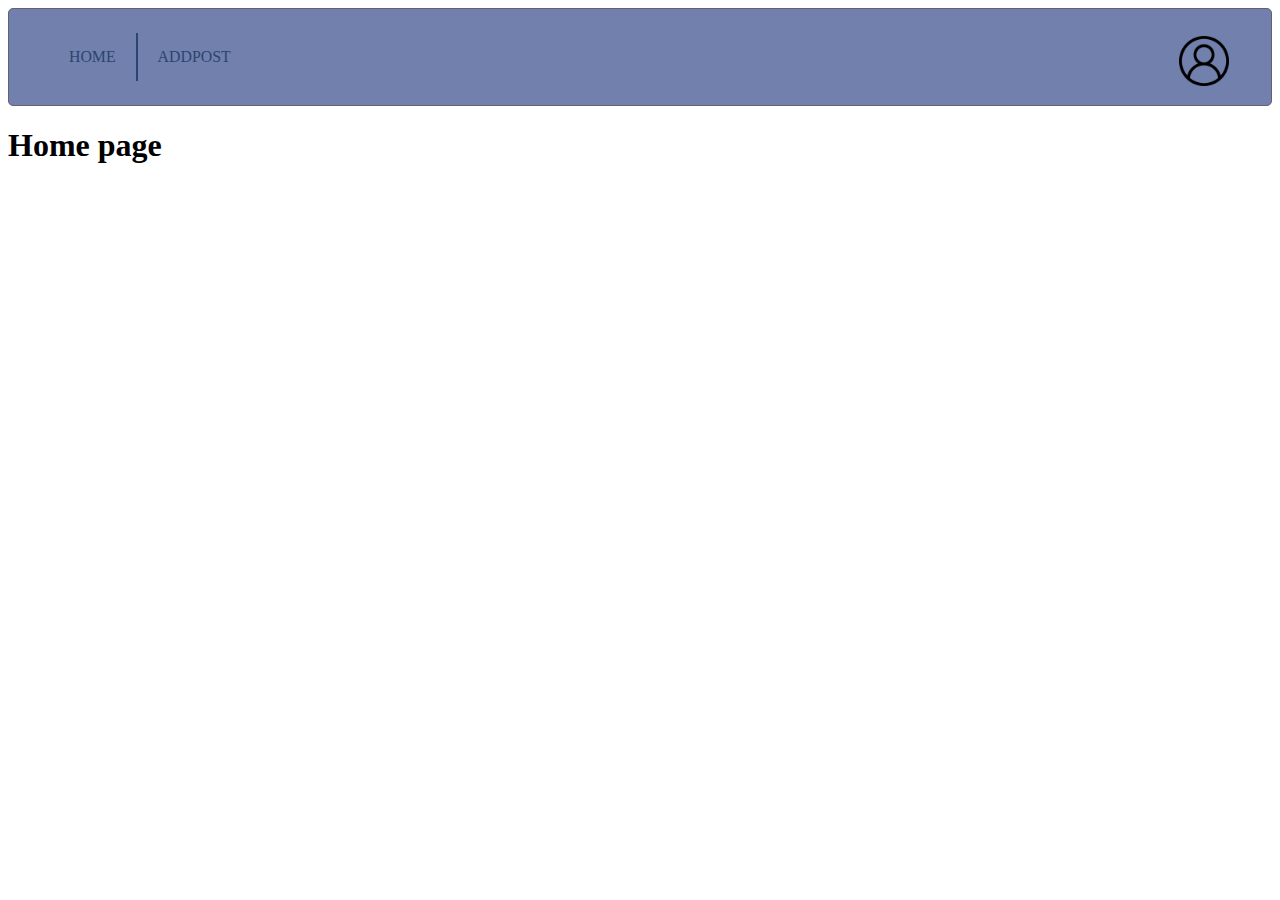
==== index.html @ 119b90fd "add post page" ====
<!DOCTYPE html>
<html lang="en">
  <head>
    <meta charset="UTF-8">
    <meta name="viewport" content="width=device-width, initial-scale=1.0">
    <link rel="stylesheet" href="style.css">
    <title>Add posts</title>
  </head>
  <body>
    <header class="header">
        <ul class="nav">
            <li><a href="#">Home</a></li>
            <li><a href="#">AddPost</a></li>
        </ul>

        <a class="logo" href="#"><img src="res/images/profile_icon.png" width="50" height="50" alt="profile_icon"></a>
    </header>

    <h1>Home page</h1>
  </body>
---- style.css ----
.header {
    display: flex;
    padding-top: .5em;
    padding-bottom: .5em;
    border: 1px solid #646174;
    background-color: #7180AC;
    border-radius: 5px;
}

.nav li {
    display: inline;
    float: left;
    padding: 0 10px;
    border-right: 2px #2B4570 solid;
}

.nav a {
    text-transform: uppercase;
    display: block;
    color: #2B4570;
    font-size: .99em;
    align-items: center;
    text-decoration: none;
    padding: 15px 10px;

}

.nav a:hover {
    background-color: #2B4570;
    color: #e1dbdc;
}

.nav li:last-child {
    border-right: none;
}

.logo {
    position: absolute;
    right: 4%;
    top: 4%;
}

.footer {
    display: inline;
    position: fixed;
    bottom: 1%;
    background-color: rgb(161, 159, 159);
    ;
    border: 1px solid #646174;
    border-radius: 5px;
    width: 98.9%;
}

.footer h1 {
    text-align: center;
}

@media (min-width: 800px) {

    .header,
    .nav {
        display: flex;
    }

    .header {
        flex-direction: column;
    }
}

@media (min-width: 1000px) {
    .header {
        flex-direction: row;
        justify-content: space-between;
    }
}


/*Add post css*/
section form {
    margin: 3% 30%;
    padding: 10px 15px;
    background-color: #eadedc;
    text-align: center;
    border-radius: 10px;
    border: 2px solid #e7c1b3;
    border-radius: 4px;
}

.newPostForm {
    padding: 50px 55px;
}

form>table {
    margin: auto;
    border-spacing: 2px 10px;
    text-align: left;
}

td {
    display: inline-block;
    word-break: break-all;
}


textarea {
    width: 100%;
    height: 60px;
    padding: 12px 10px;
    box-sizing: border-box;
    border: 2px solid #e7c1b3;
    border-radius: 4px;
    background-color: #f1efee;
    resize: none;
}

section button {
    background-color: #E49273;
    margin: 30px;
    border: none;
    padding: 10px 52px;
    text-align: center;
    display: inline-block;
    border-radius: 5px;
    border: 2px solid #df8666;
    color: #dd4c17;
}


section button:hover {
    box-shadow: 0 10px 16px 0 rgba(0, 0, 0, 0.20), 0 17px 50px 0 rgba(0, 0, 0, 0.19);
    color: #e1dbdc;
}


@media (max-width: 800px) {
    section form {
        margin: auto;
    }
}

@media (max-width: 400px){
    textarea {
        width:50%;
    }
    section button {
        padding: 5px 15px;
    }
}
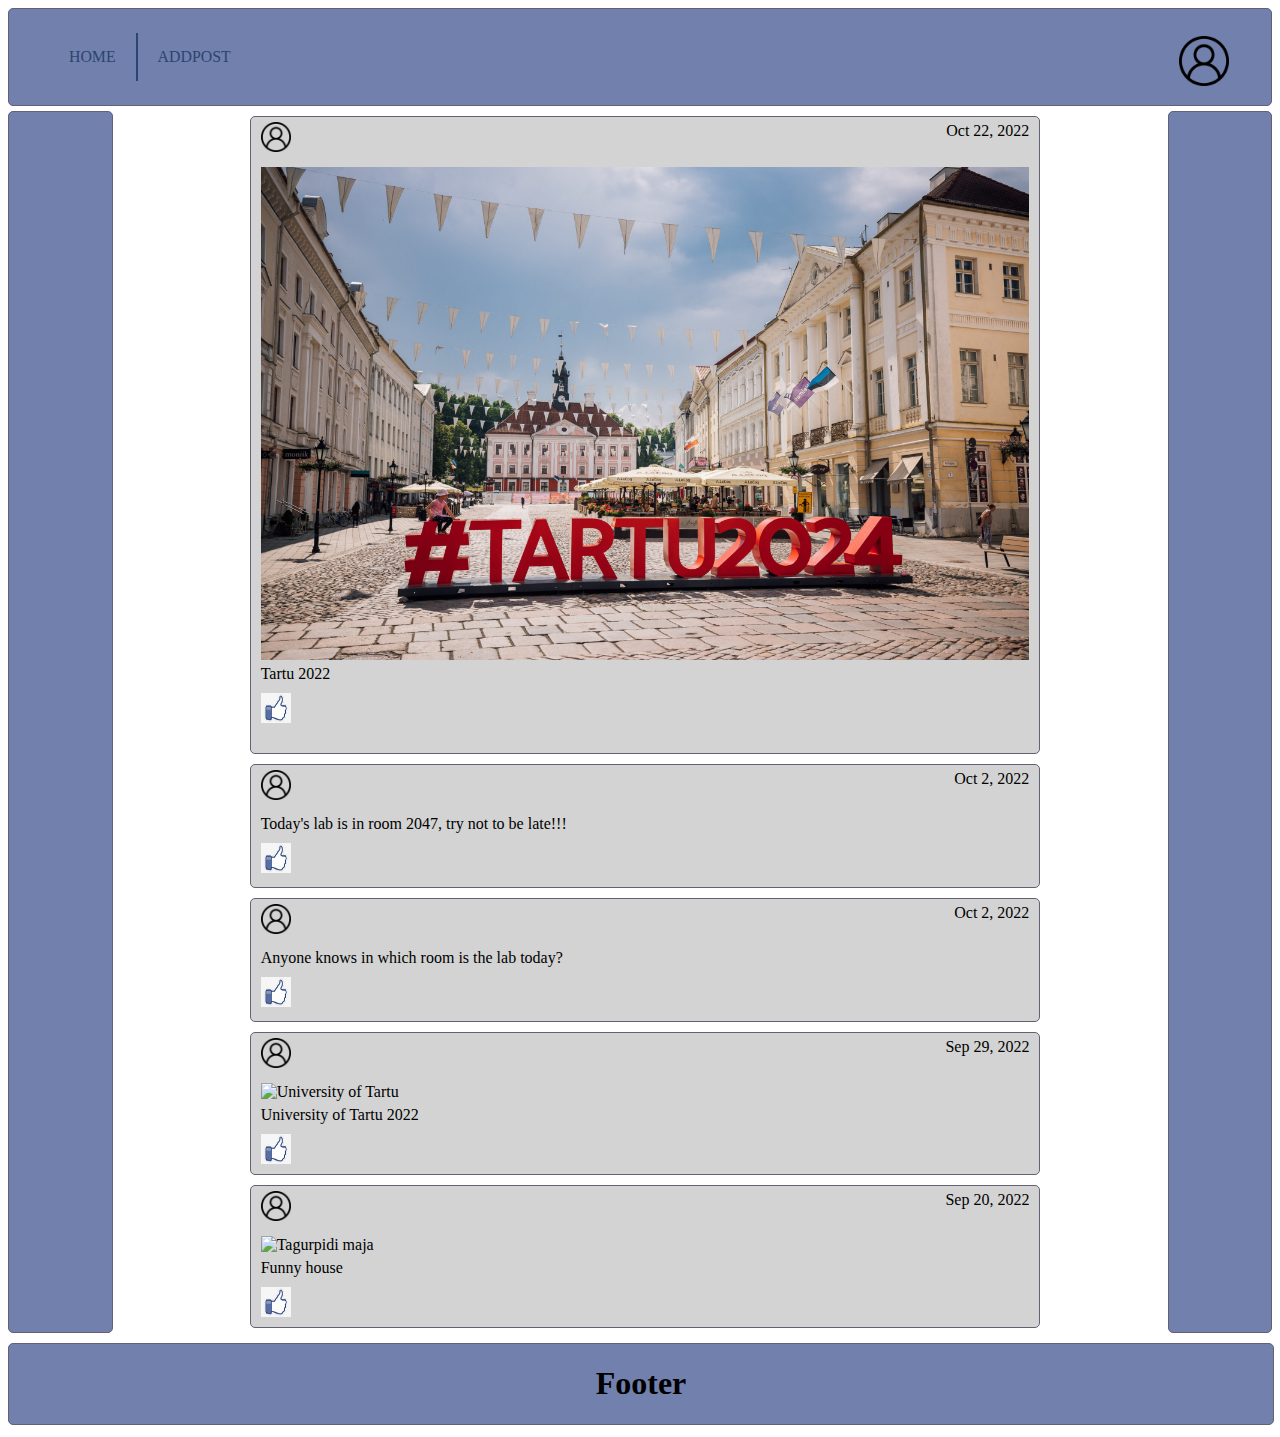
==== commit 76019c67: "Update index.html" ====
--- a/index.html
+++ b/index.html
@@ -4,17 +4,66 @@
     <meta charset="UTF-8">
     <meta name="viewport" content="width=device-width, initial-scale=1.0">
     <link rel="stylesheet" href="style.css">
-    <title>Add posts</title>
+    <title>Index</title>
   </head>
   <body>
-    <header class="header">
+    <div class="header">
         <ul class="nav">
             <li><a href="#">Home</a></li>
             <li><a href="#">AddPost</a></li>
         </ul>
-
         <a class="logo" href="#"><img src="res/images/profile_icon.png" width="50" height="50" alt="profile_icon"></a>
-    </header>
-
-    <h1>Home page</h1>
+    </div>
+    <div class="content">
+        <div class="left-box"></div>
+        <div class="middle-box">
+            <div class="image-box">
+                <div class="date">Oct 22, 2022</div>
+                <img class="image-top-left" src="res/images/profile_icon.png" alt="Profiil">
+                <img class="centered-image" src="res/images/tartu2024.jpg" alt="Tartu 2024">
+                <div class="comment-box-image">
+                    Tartu 2022
+                </div>
+                <img class="image-bottom-left" src="res/images/like.jpg" alt="Like">
+            </div>
+            <div class="text-box">
+                <img class="image-top-left" src="res/images/profile_icon.png" alt="Profiil">
+                <div class="date">Oct 2, 2022</div>
+                <div class="comment-box-text">
+                    Today's lab is in room 2047, try not to be late!!!
+                </div>
+                <img class="image-bottom-left" src="res/images/like.jpg" alt="Like">
+            </div>
+            <div class="text-box">
+                <img class="image-top-left" src="res/images/profile_icon.png" alt="Profiil">
+                <div class="date">Oct 2, 2022</div>
+                <div class="comment-box-text">
+                    Anyone knows in which room is the lab today?
+                </div>
+                <img class="image-bottom-left" src="res/images/like.jpg" alt="Like">
+            </div>
+            <div class="image-box">
+                <img class="image-top-left" src="res/images/profile_icon.png" alt="Profiil">
+                <div class="date">Sep 29, 2022</div>
+                <img class="centered-image" src="res/images/University of Tartu.jpg" alt="University of Tartu">
+                <div class="comment-box-image">
+                    University of Tartu 2022
+                </div>
+                <img class="image-bottom-left" src="res/images/like.jpg" alt="Like">
+            </div>
+            <div class="image-box">
+                <img class="image-top-left" src="res/images/profile_icon.png" alt="Profiil">
+                <div class="date">Sep 20, 2022</div>
+                <img class="centered-image" src="res/images/tagurpidi_maja.jfif" alt="Tagurpidi maja">
+                <div class="comment-box-image">
+                    Funny house
+                </div>
+                <img class="image-bottom-left" src="res/images/like.jpg" alt="Like">
+            </div>
+        </div>
+        <div class="right-box"></div>
+    </div>
+    <div class="footer">
+        <h1>Footer</h1>
+    </div>
   </body>
--- a/style.css
+++ b/style.css
@@ -40,15 +40,114 @@
     top: 4%;
 }
 
+.content{
+    display: flex;
+    justify-content: space-between;
+    margin-top: 5px;
+}
+
+.left-box {
+    background-color: #7180AC;
+    border: 1px solid #646174;
+    border-radius: 5px;
+    width: 10%;
+    min-height: 100%;
+    margin-bottom: 5px;
+    margin-right: 10px;
+}
+
+.right-box {
+    background-color: #7180AC;
+    border: 1px solid #646174;
+    border-radius: 5px;
+    width: 10%;
+    min-height: 100%;
+    margin-bottom: 5px;
+    margin-left: 10px; 
+}
+
+.middle-box{
+    display: flex;
+    width: 100%;
+    min-height: 100%;
+    margin-bottom: 5px;
+    margin-left: 10px; 
+    flex-direction: column;
+    align-items: center;
+}
+
+.image-box{
+    background-color: lightgray;
+    border: 1px solid #646174;
+    border-radius: 5px;
+    width: 75%; 
+    margin: 5px;
+    padding: 10px;
+    border-radius: 5px;
+    position: relative;
+    display: flex;
+    flex-direction: column;
+}
+
+.comment-box-image{
+    text-align: left;
+    margin-top: 5px;
+}
+
+.comment-box-text{
+    margin-top: 40px;
+    text-align: left;
+}
+
+.centered-image{
+    padding-top: 40px;
+    width: 100%;
+    max-height: 80%;
+    object-fit: cover;
+}
+
+.image-top-left{
+    position: absolute;
+    height: 30px;
+    width: 30px;
+    top:0;
+    left:0;
+    padding: 5px 10px;
+}
+
+.image-bottom-left{
+    padding-top: 10px;
+    height: 30px;
+    width: 30px;
+}
+
+.date{
+    position: absolute;
+    top: 0;
+    right: 0;
+    padding: 5px 10px;
+}
+
+.text-box{
+    background-color: lightgray;
+    border: 1px solid #646174;
+    border-radius: 5px;
+    width: 75%;
+    margin: 5px;
+    padding: 10px;
+    border: 1px solid #646174;
+    margin: 5px;
+    border-radius: 5px;
+    position:relative;
+}
+
 .footer {
-    display: inline;
-    position: fixed;
-    bottom: 1%;
-    background-color: rgb(161, 159, 159);
-    ;
-    border: 1px solid #646174;
-    border-radius: 5px;
-    width: 98.9%;
+    background-color: #7180AC;
+    border: 1px solid #646174;
+    border-radius: 5px;
+    margin-bottom: 1%;
+    width: 100%;
+    margin-top: 5px;
 }
 
 .footer h1 {
@@ -145,4 +244,4 @@
     section button {
         padding: 5px 15px;
     }
-}+}
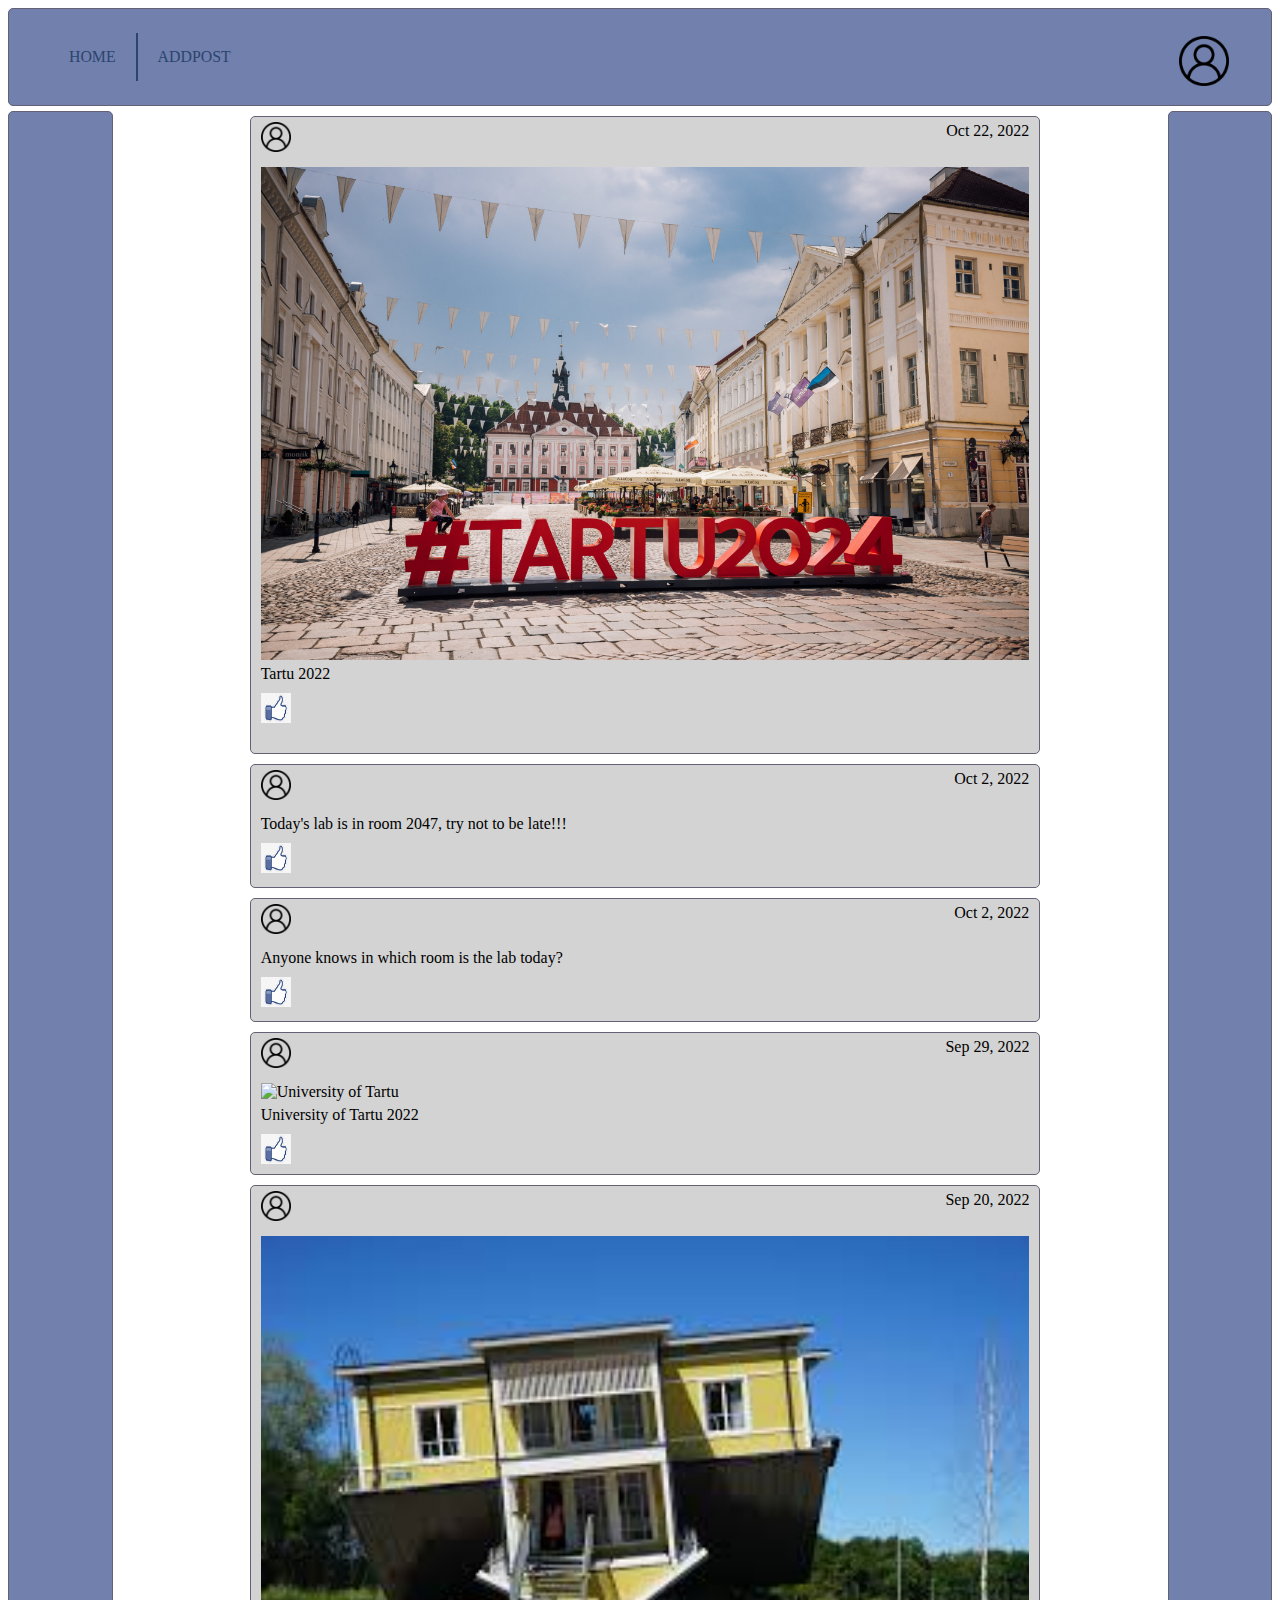
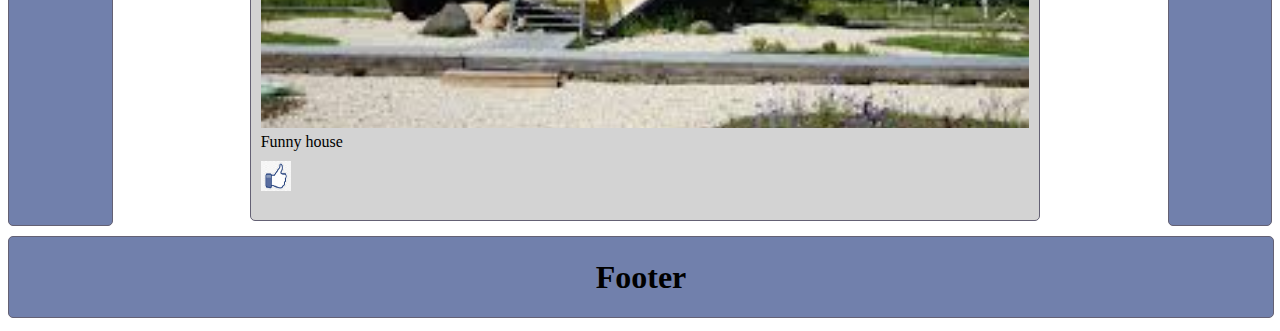
==== commit dc45d972: "update: add page" ====
--- a/index.html
+++ b/index.html
@@ -9,8 +9,8 @@
   <body>
     <div class="header">
         <ul class="nav">
-            <li><a href="#">Home</a></li>
-            <li><a href="#">AddPost</a></li>
+            <li><a href="index.html">Home</a></li>
+            <li><a href="addPost.html">AddPost</a></li>
         </ul>
         <a class="logo" href="#"><img src="res/images/profile_icon.png" width="50" height="50" alt="profile_icon"></a>
     </div>
--- a/style.css
+++ b/style.css
@@ -180,7 +180,6 @@
     padding: 10px 15px;
     background-color: #eadedc;
     text-align: center;
-    border-radius: 10px;
     border: 2px solid #e7c1b3;
     border-radius: 4px;
 }
@@ -193,6 +192,7 @@
     margin: auto;
     border-spacing: 2px 10px;
     text-align: left;
+    display: flex;
 }
 
 td {
@@ -230,18 +230,33 @@
     color: #e1dbdc;
 }
 
+@media (min-width: 1000px) {
+    section form{
+        flex-direction: row;
+        justify-content: space-between;
+    }
+}
+
 
 @media (max-width: 800px) {
     section form {
         margin: auto;
+        flex-direction: column;
+        display: flex;
     }
 }
 
 @media (max-width: 400px){
     textarea {
-        width:50%;
+        width: 60%;
     }
     section button {
         padding: 5px 15px;
-    }
-}
+        min-width: 80px;
+    }
+}
+
+/**
+ Use an Adjacent Sibling Selector (e.g., div + p)
+ Use a General Sibling Selector (e.g., div ~ p)
+ Use an ID selector*/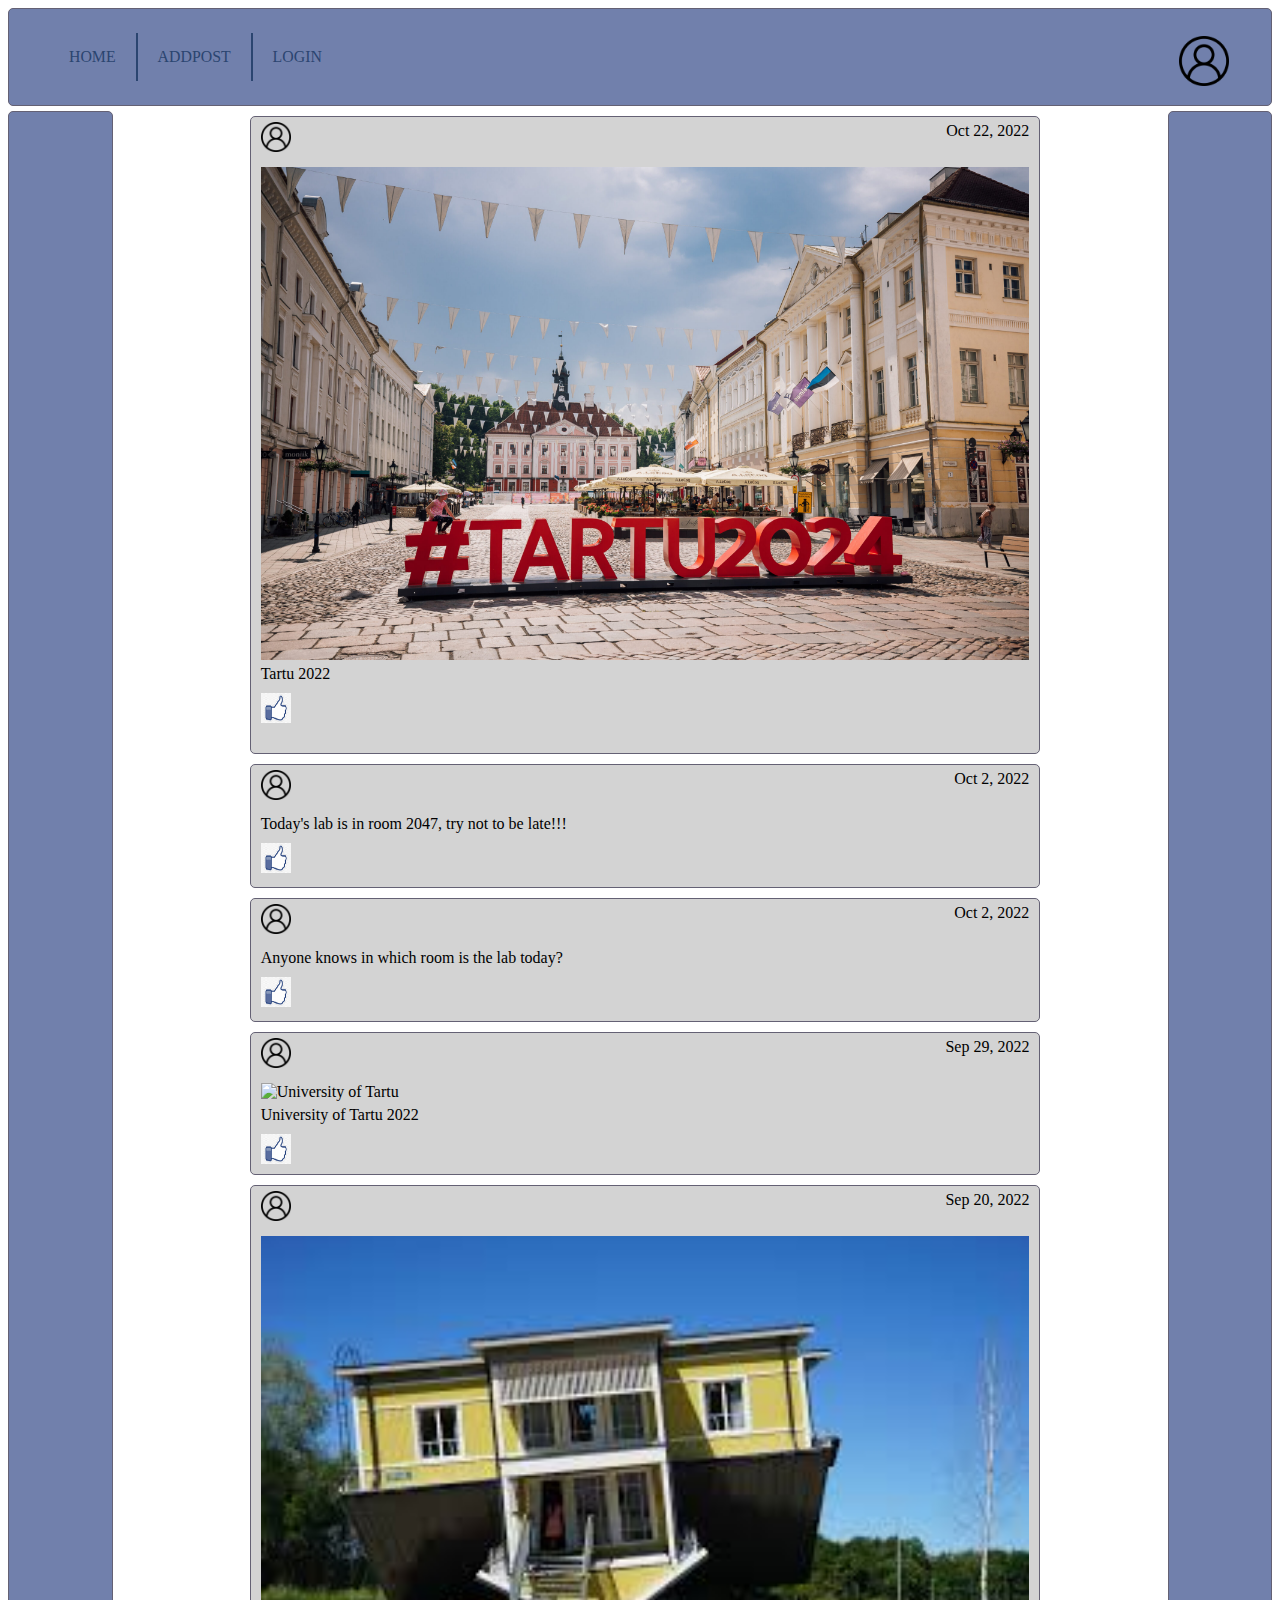
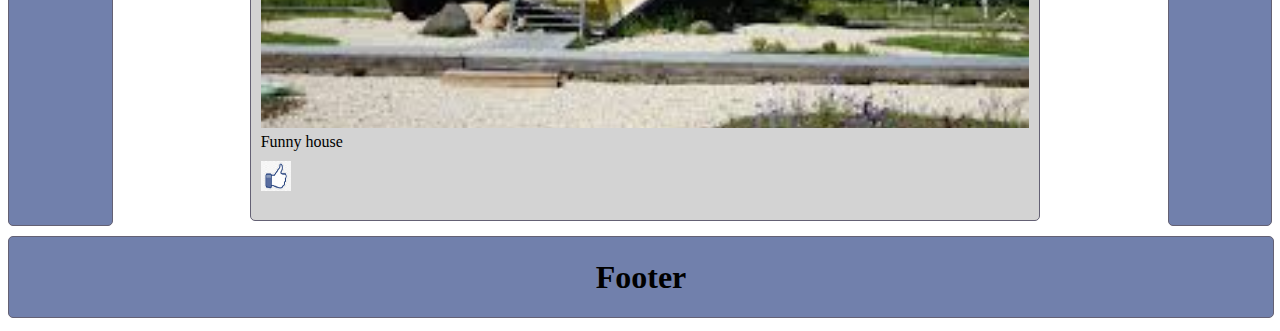
==== commit 459c8443: "Dropdown menu for everything with functionality" ====
--- a/index.html
+++ b/index.html
@@ -11,9 +11,17 @@
         <ul class="nav">
             <li><a href="index.html">Home</a></li>
             <li><a href="addPost.html">AddPost</a></li>
+            <li><a href="login.html">Login</a></li>
         </ul>
-        <a class="logo" href="#"><img src="res/images/profile_icon.png" width="50" height="50" alt="profile_icon"></a>
+        <a id="logo" onclick="showDropdown()"><img src="res/images/profile_icon.png" width="50" height="50" alt="profile_icon"></a>
     </div>
+    <aside class="dropdown">
+        <div id="showDrop">
+            <p>John Doe</p>
+            <p>john.doe@ut.ee</p>
+            <p>logout</p>
+        </div>
+    </aside>
     <div class="content">
         <div class="left-box"></div>
         <div class="middle-box">
@@ -63,7 +71,8 @@
         </div>
         <div class="right-box"></div>
     </div>
-    <div class="footer">
+    <footer>
         <h1>Footer</h1>
-    </div>
+    </footer>
+    <script src="addPost.js"></script>
   </body>
--- a/style.css
+++ b/style.css
@@ -34,7 +34,21 @@
     border-right: none;
 }
 
-.logo {
+.dropdown{
+    display: inline;
+    position: absolute;
+    right: 130px;
+    top: 85px;
+}
+.dropdown div{
+    padding: 5px 5px;
+    position: absolute;
+    background-color: #c5cdea;
+    border-radius: 5px;
+    display: none;
+}
+
+#logo {
     position: absolute;
     right: 4%;
     top: 4%;
@@ -141,7 +155,7 @@
     position:relative;
 }
 
-.footer {
+div + footer {
     background-color: #7180AC;
     border: 1px solid #646174;
     border-radius: 5px;
@@ -150,7 +164,7 @@
     margin-top: 5px;
 }
 
-.footer h1 {
+footer h1 {
     text-align: center;
 }
 
@@ -212,7 +226,7 @@
     resize: none;
 }
 
-section button {
+table ~ button {
     background-color: #E49273;
     margin: 30px;
     border: none;
@@ -225,7 +239,7 @@
 }
 
 
-section button:hover {
+table ~ button:hover {
     box-shadow: 0 10px 16px 0 rgba(0, 0, 0, 0.20), 0 17px 50px 0 rgba(0, 0, 0, 0.19);
     color: #e1dbdc;
 }
@@ -250,13 +264,8 @@
     textarea {
         width: 60%;
     }
-    section button {
+    table ~ button {
         padding: 5px 15px;
         min-width: 80px;
     }
-}
-
-/**
- Use an Adjacent Sibling Selector (e.g., div + p)
- Use a General Sibling Selector (e.g., div ~ p)
- Use an ID selector*/+}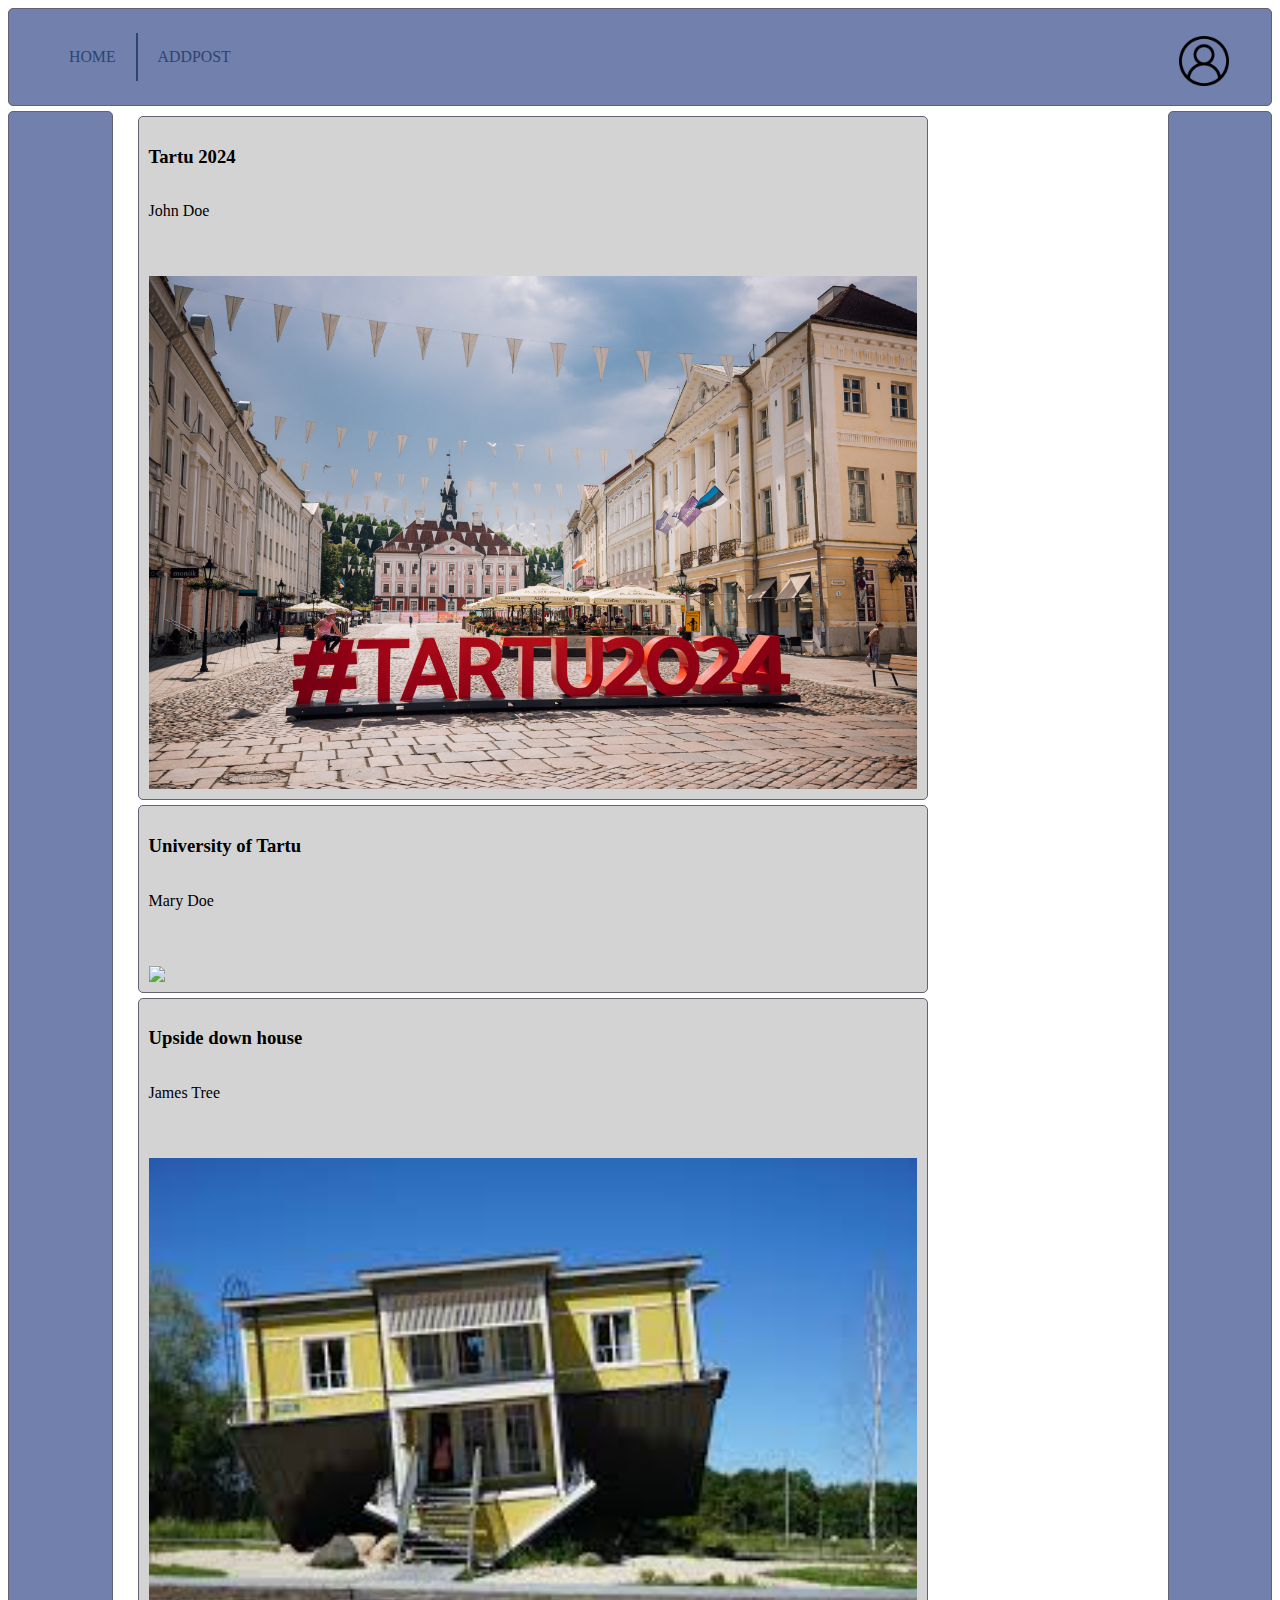
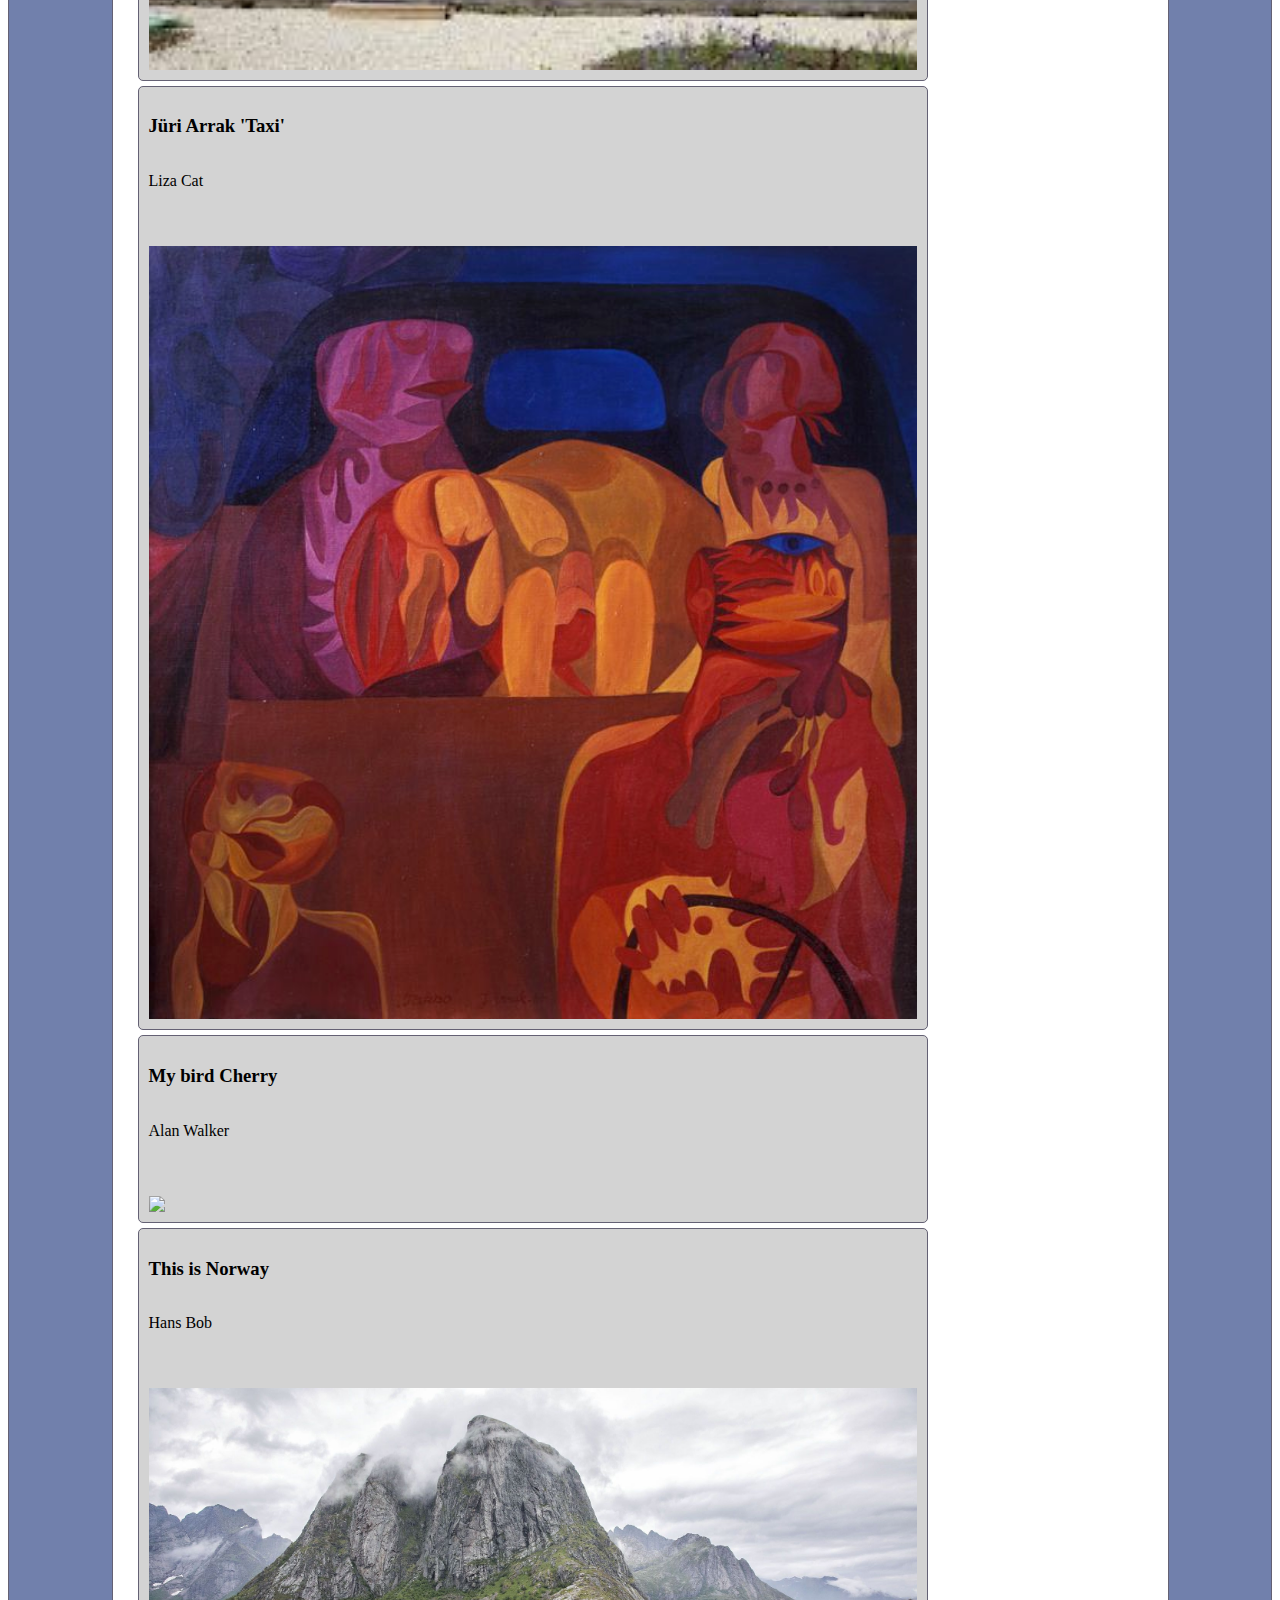
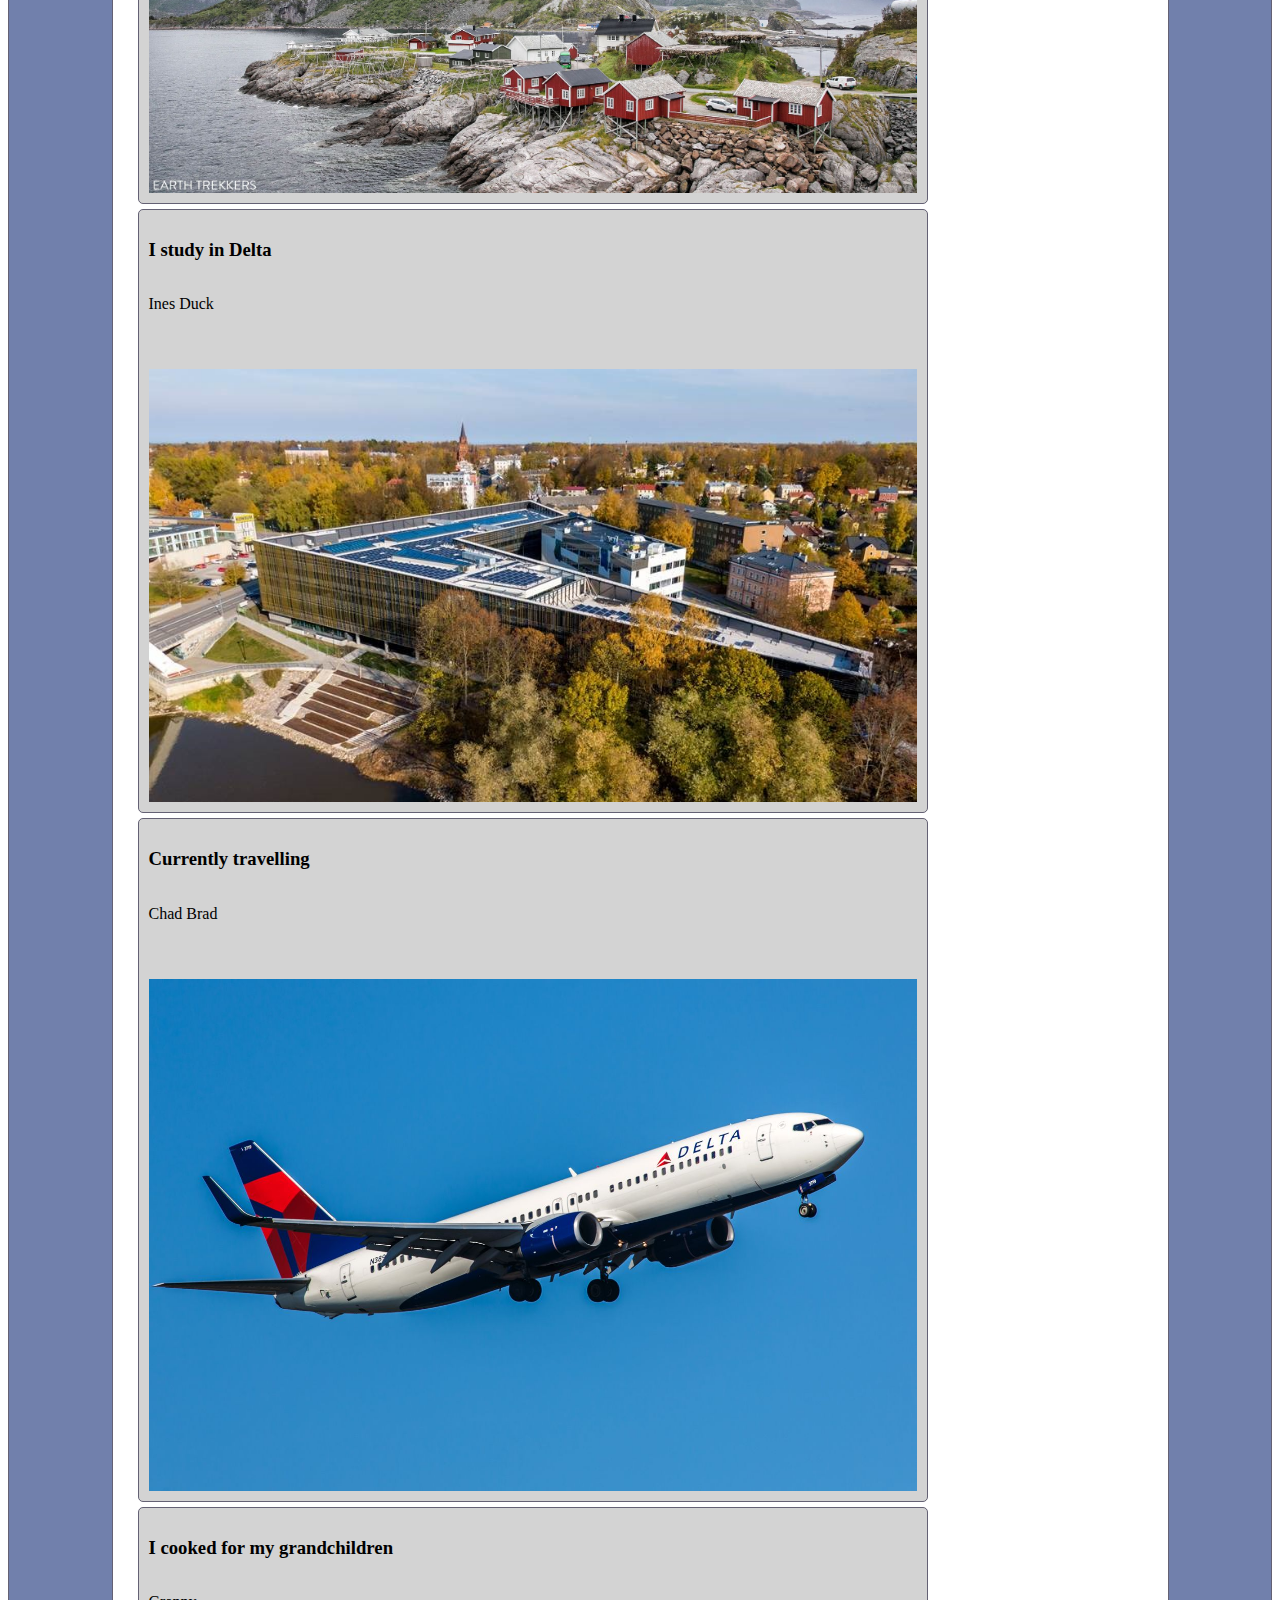
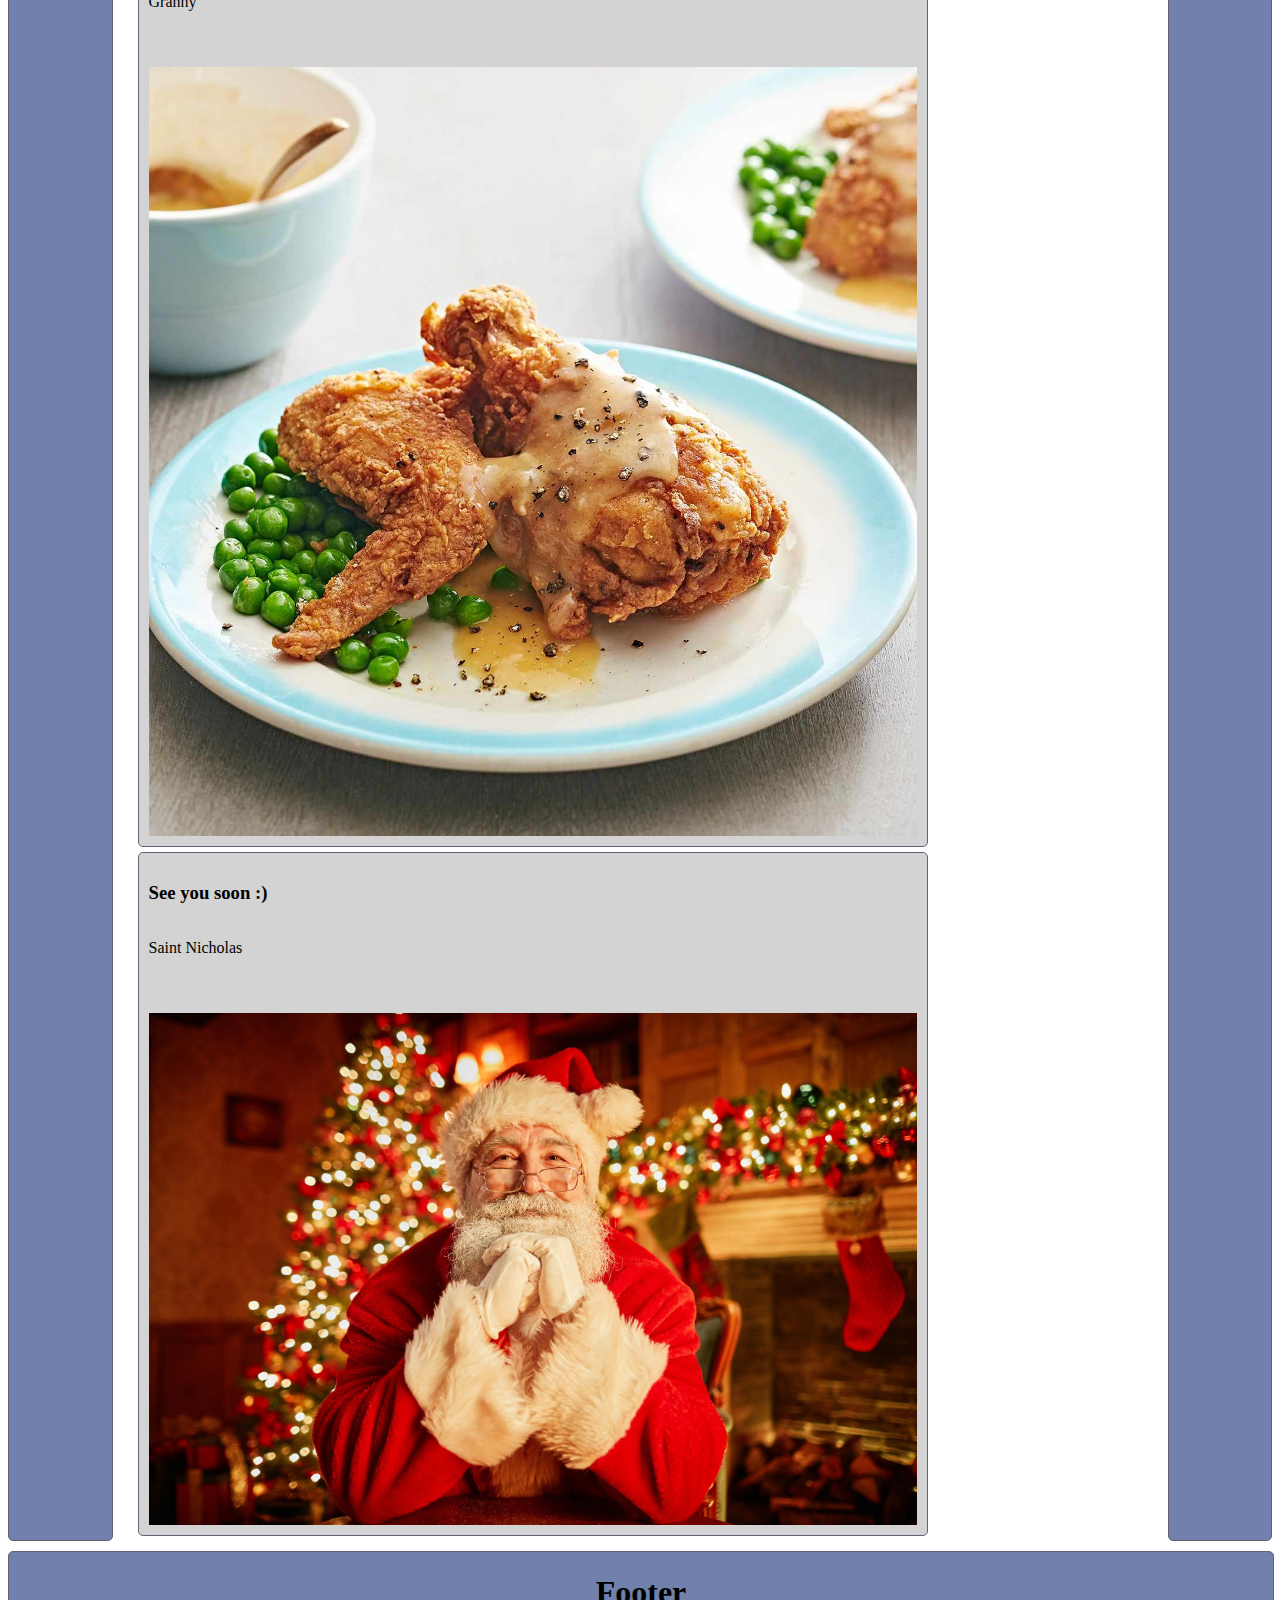
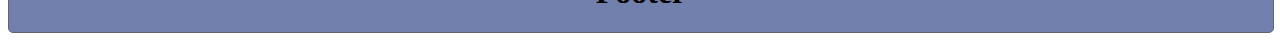
==== commit 807ee3e2: "added script file and json file with data" ====
--- a/index.html
+++ b/index.html
@@ -4,28 +4,23 @@
     <meta charset="UTF-8">
     <meta name="viewport" content="width=device-width, initial-scale=1.0">
     <link rel="stylesheet" href="style.css">
+    <script type="text/javascript" src="src/js/script.js"></script>
     <title>Index</title>
+
   </head>
   <body>
     <div class="header">
         <ul class="nav">
             <li><a href="index.html">Home</a></li>
             <li><a href="addPost.html">AddPost</a></li>
-            <li><a href="login.html">Login</a></li>
         </ul>
-        <a id="logo" onclick="showDropdown()"><img src="res/images/profile_icon.png" width="50" height="50" alt="profile_icon"></a>
+        <a id="logo" href="#"><img src="res/images/profile_icon.png" width="50" height="50" alt="profile_icon"></a>
     </div>
-    <aside class="dropdown">
-        <div id="showDrop">
-            <p>John Doe</p>
-            <p>john.doe@ut.ee</p>
-            <p>logout</p>
-        </div>
-    </aside>
     <div class="content">
         <div class="left-box"></div>
         <div class="middle-box">
-            <div class="image-box">
+            <section>
+            <!-- <div class="image-box">
                 <div class="date">Oct 22, 2022</div>
                 <img class="image-top-left" src="res/images/profile_icon.png" alt="Profiil">
                 <img class="centered-image" src="res/images/tartu2024.jpg" alt="Tartu 2024">
@@ -67,12 +62,13 @@
                     Funny house
                 </div>
                 <img class="image-bottom-left" src="res/images/like.jpg" alt="Like">
-            </div>
+            </div> -->
+        </section>
         </div>
         <div class="right-box"></div>
     </div>
     <footer>
         <h1>Footer</h1>
     </footer>
-    <script src="addPost.js"></script>
+    
   </body>
--- a/style.css
+++ b/style.css
@@ -34,20 +34,6 @@
     border-right: none;
 }
 
-.dropdown{
-    display: inline;
-    position: absolute;
-    right: 130px;
-    top: 85px;
-}
-.dropdown div{
-    padding: 5px 5px;
-    position: absolute;
-    background-color: #c5cdea;
-    border-radius: 5px;
-    display: none;
-}
-
 #logo {
     position: absolute;
     right: 4%;
@@ -155,7 +141,7 @@
     position:relative;
 }
 
-div + footer {
+footer {
     background-color: #7180AC;
     border: 1px solid #646174;
     border-radius: 5px;
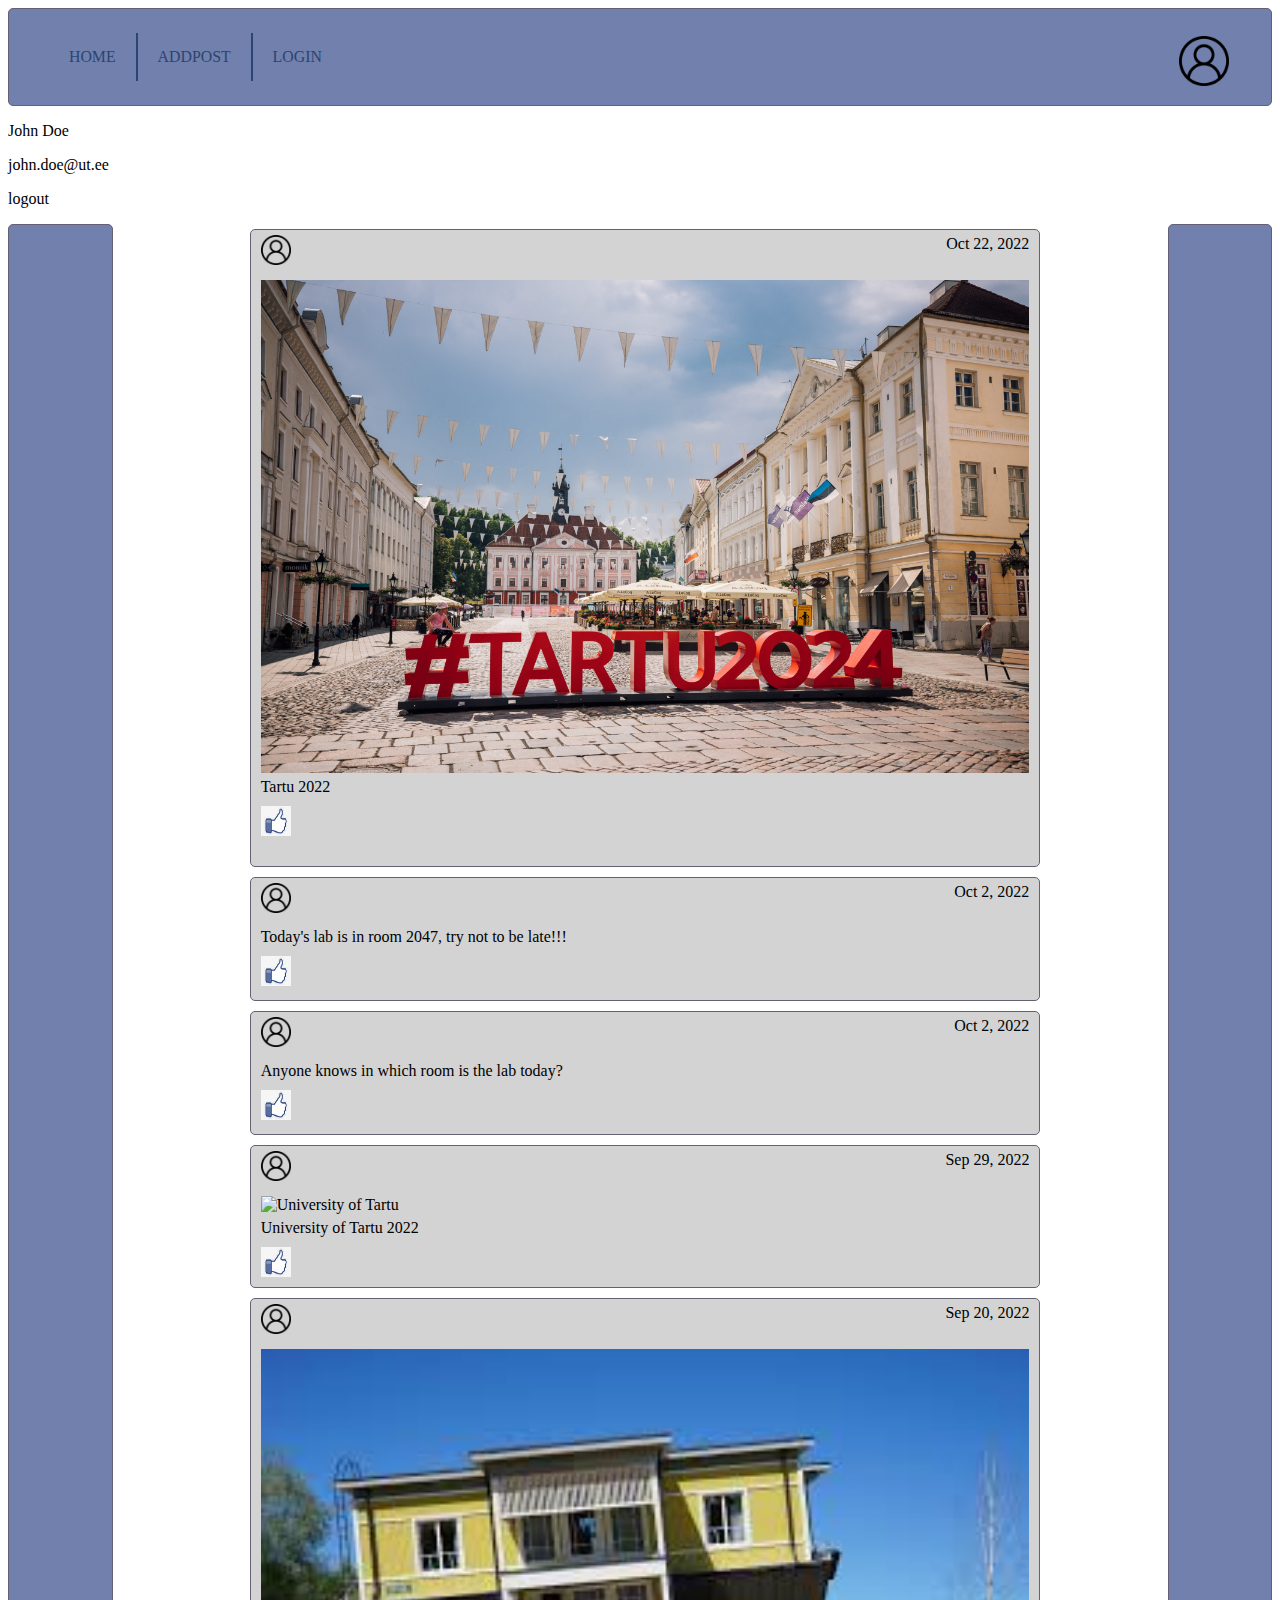
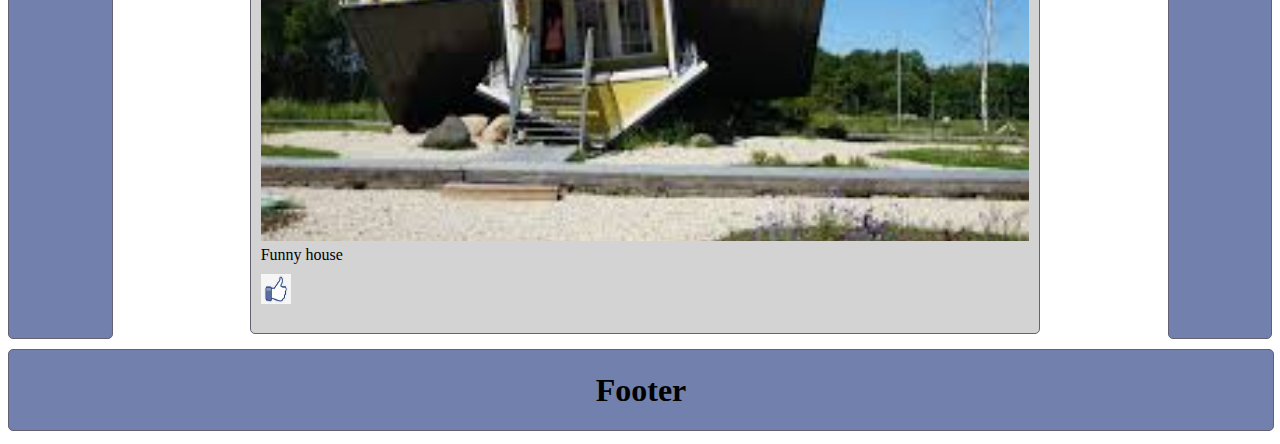
==== commit 9973befe: "Functional dropdown menu for every page" ====
--- a/index.html
+++ b/index.html
@@ -4,23 +4,28 @@
     <meta charset="UTF-8">
     <meta name="viewport" content="width=device-width, initial-scale=1.0">
     <link rel="stylesheet" href="style.css">
-    <script type="text/javascript" src="src/js/script.js"></script>
     <title>Index</title>
-
   </head>
   <body>
     <div class="header">
         <ul class="nav">
             <li><a href="index.html">Home</a></li>
             <li><a href="addPost.html">AddPost</a></li>
+            <li><a href="login.html">Login</a></li>
         </ul>
-        <a id="logo" href="#"><img src="res/images/profile_icon.png" width="50" height="50" alt="profile_icon"></a>
+        <a id="logo" onclick="showDropdown()"><img src="res/images/profile_icon.png" width="50" height="50" alt="profile_icon"></a>
     </div>
+    <aside class="dropdown">
+        <div id="showDrop">
+            <p>John Doe</p>
+            <p>john.doe@ut.ee</p>
+            <p>logout</p>
+        </div>
+    </aside>
     <div class="content">
         <div class="left-box"></div>
         <div class="middle-box">
-            <section>
-            <!-- <div class="image-box">
+            <div class="image-box">
                 <div class="date">Oct 22, 2022</div>
                 <img class="image-top-left" src="res/images/profile_icon.png" alt="Profiil">
                 <img class="centered-image" src="res/images/tartu2024.jpg" alt="Tartu 2024">
@@ -62,13 +67,12 @@
                     Funny house
                 </div>
                 <img class="image-bottom-left" src="res/images/like.jpg" alt="Like">
-            </div> -->
-        </section>
+            </div>
         </div>
         <div class="right-box"></div>
     </div>
     <footer>
         <h1>Footer</h1>
     </footer>
-    
+    <script src="dropdown.js"></script>
   </body>
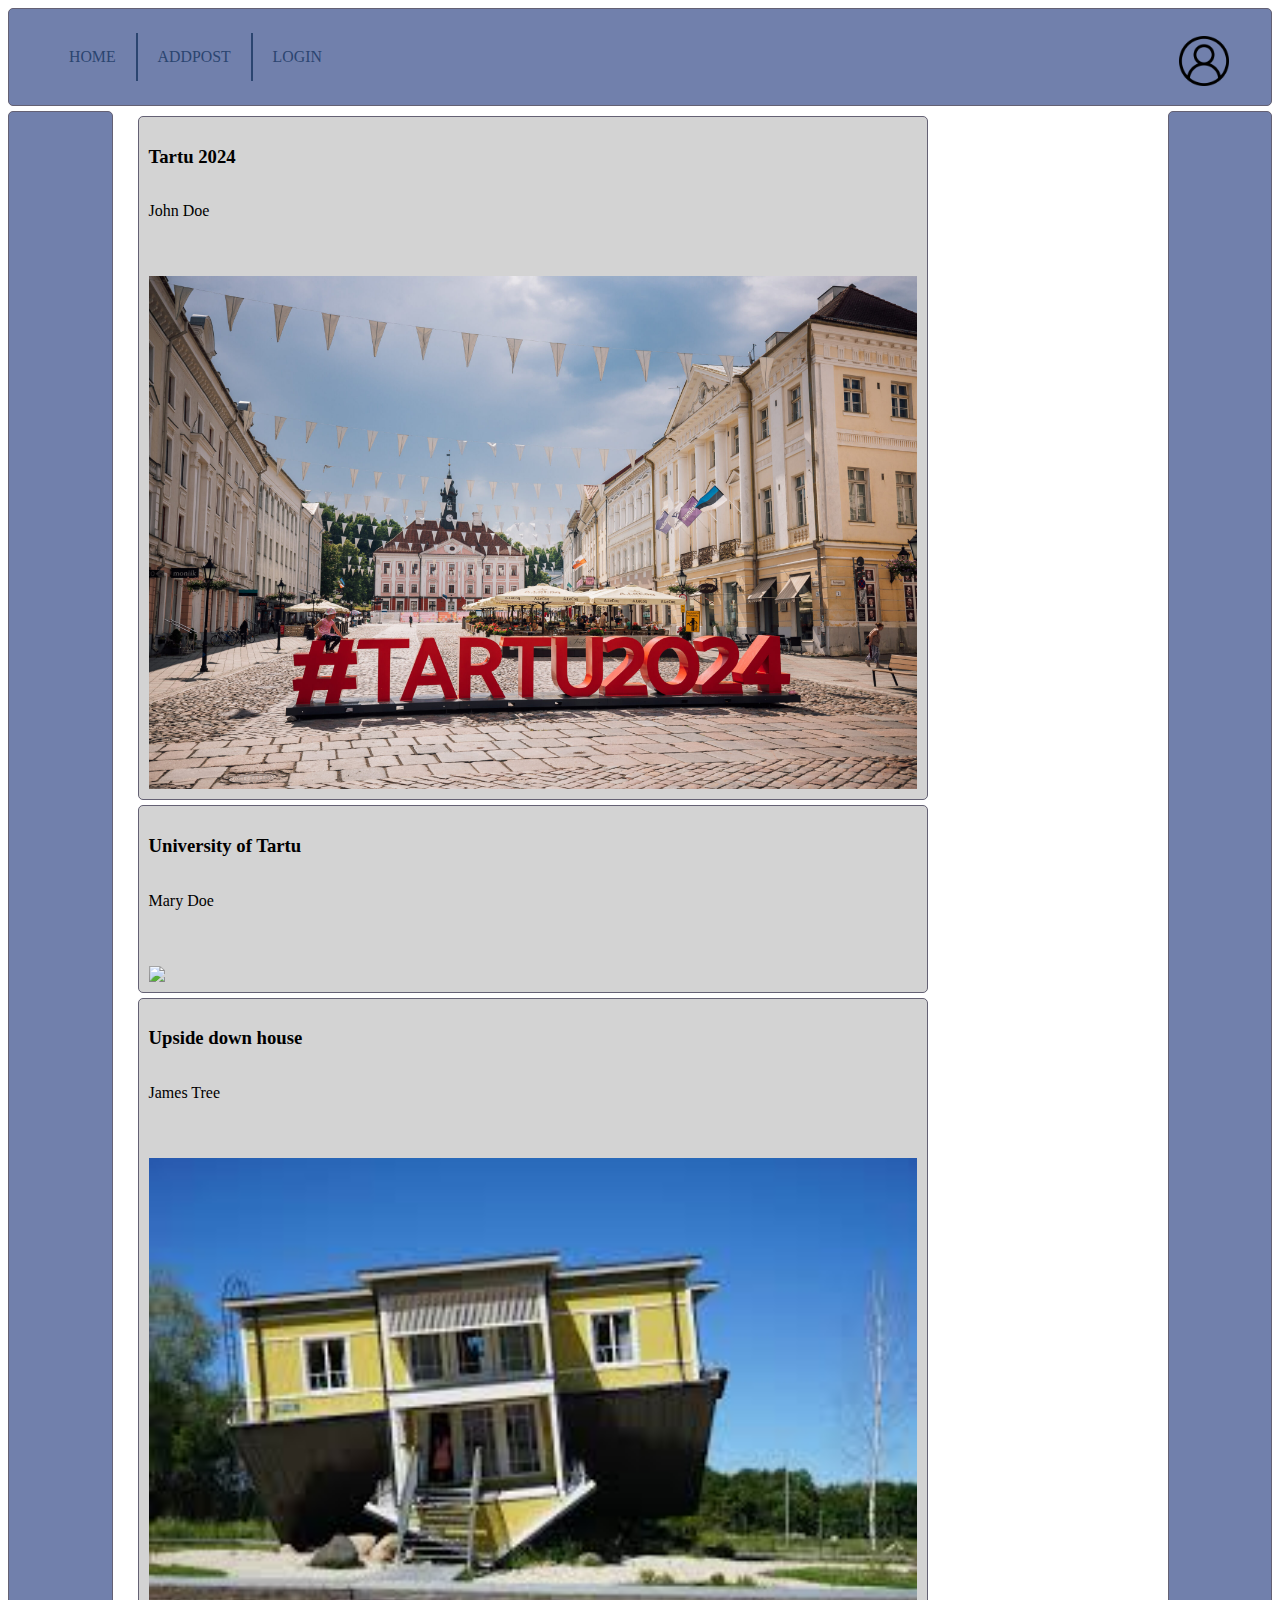
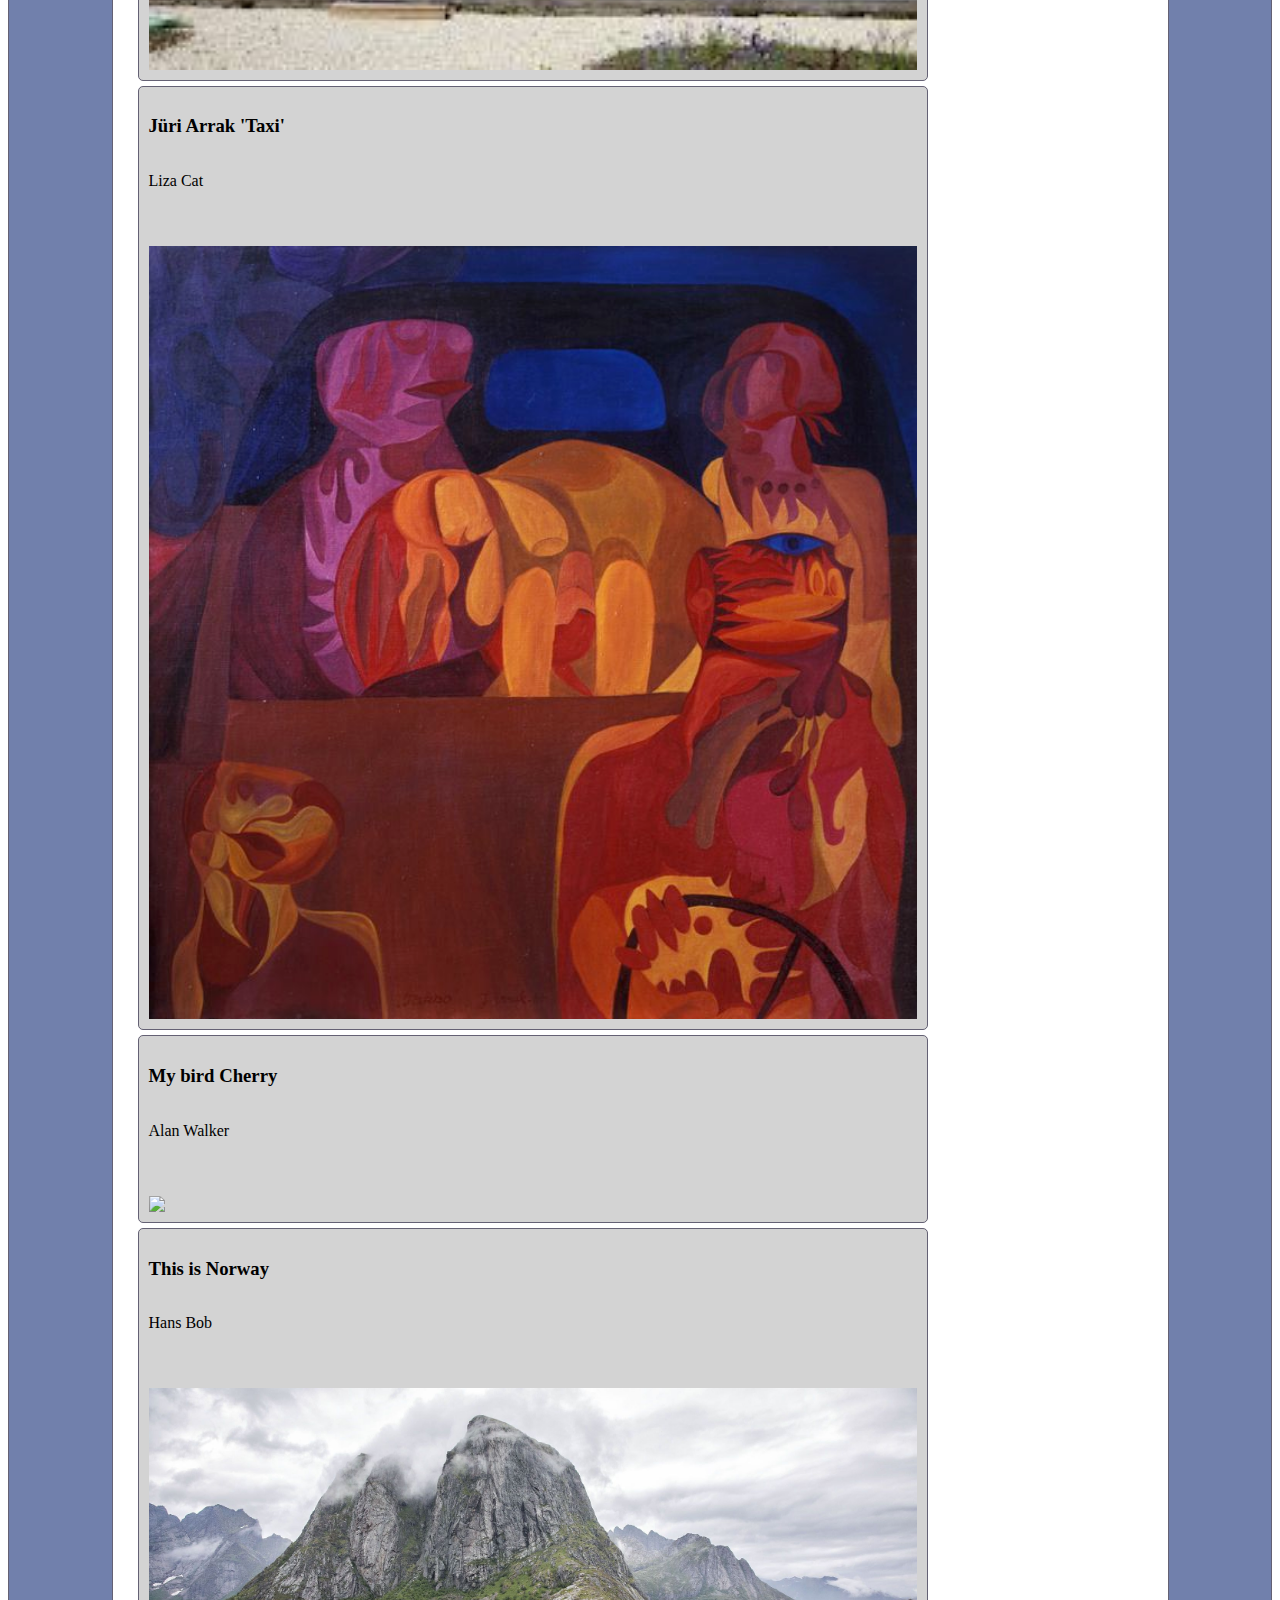
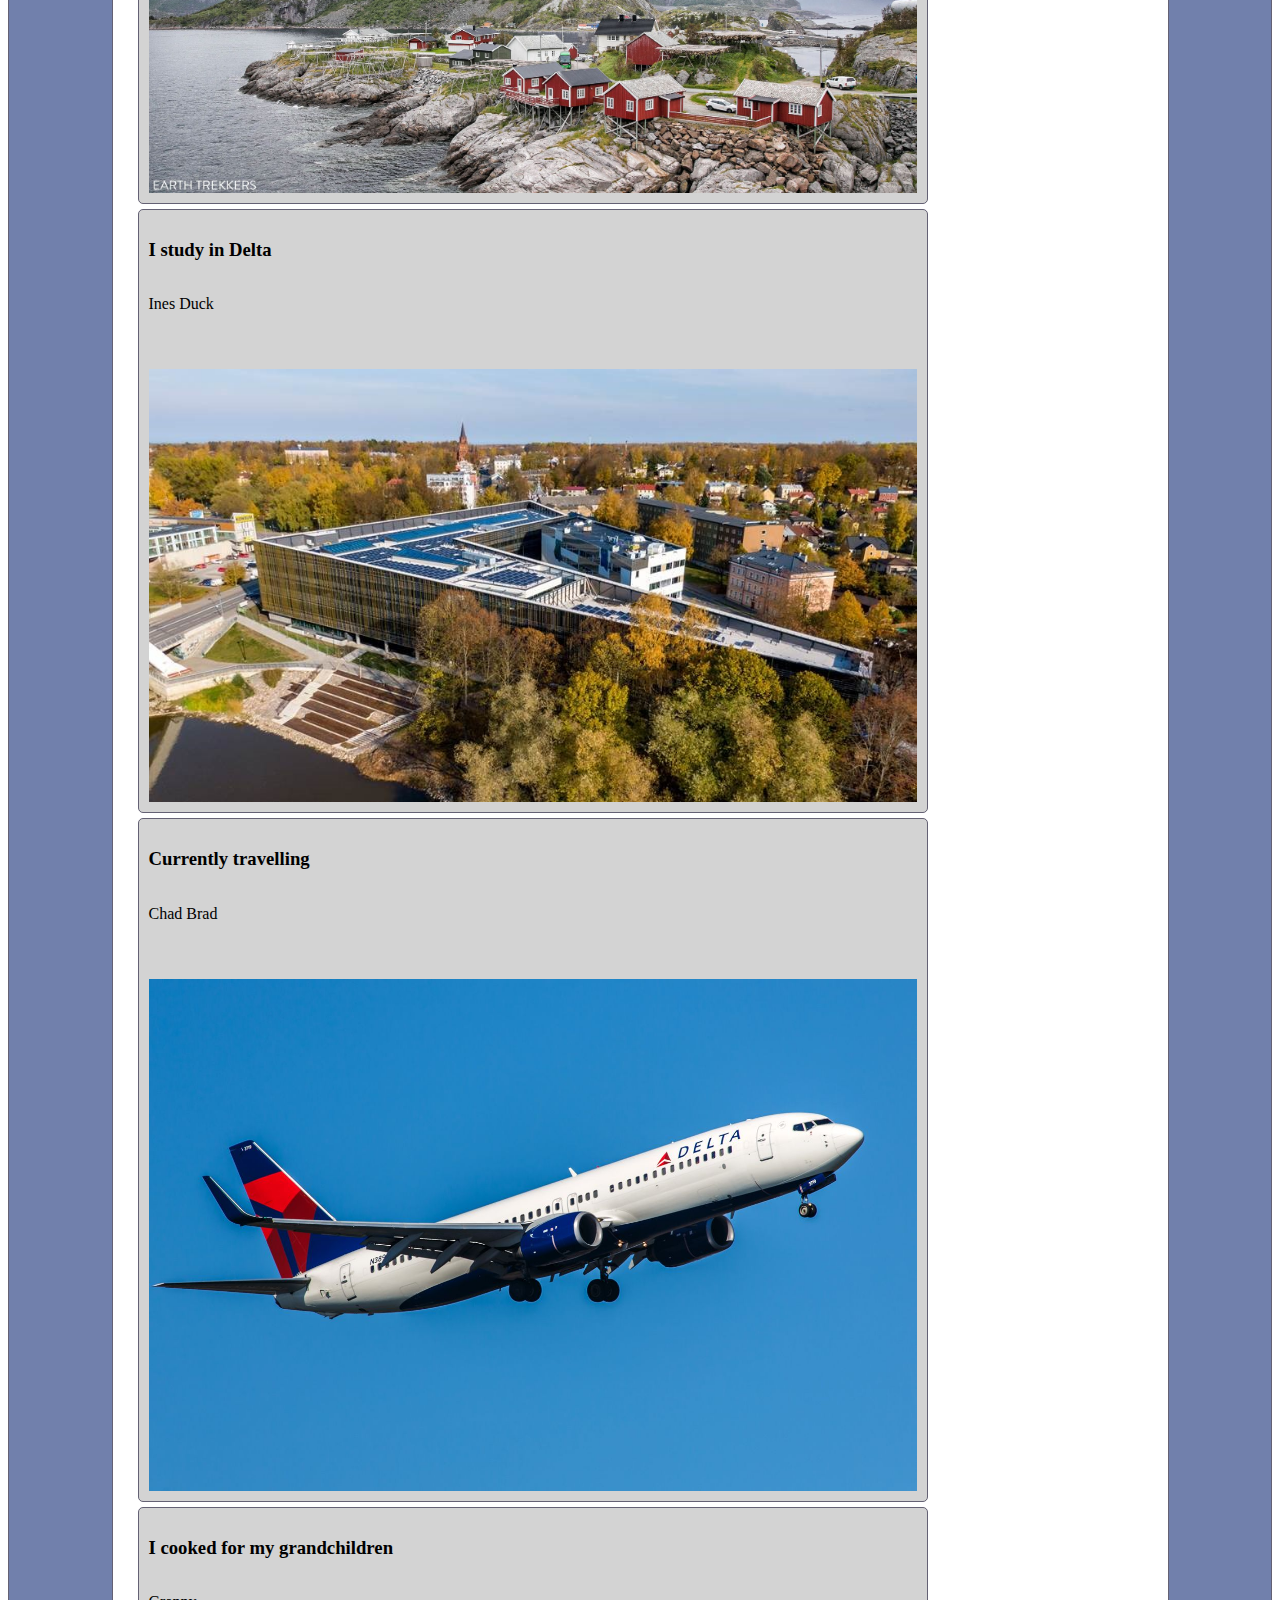
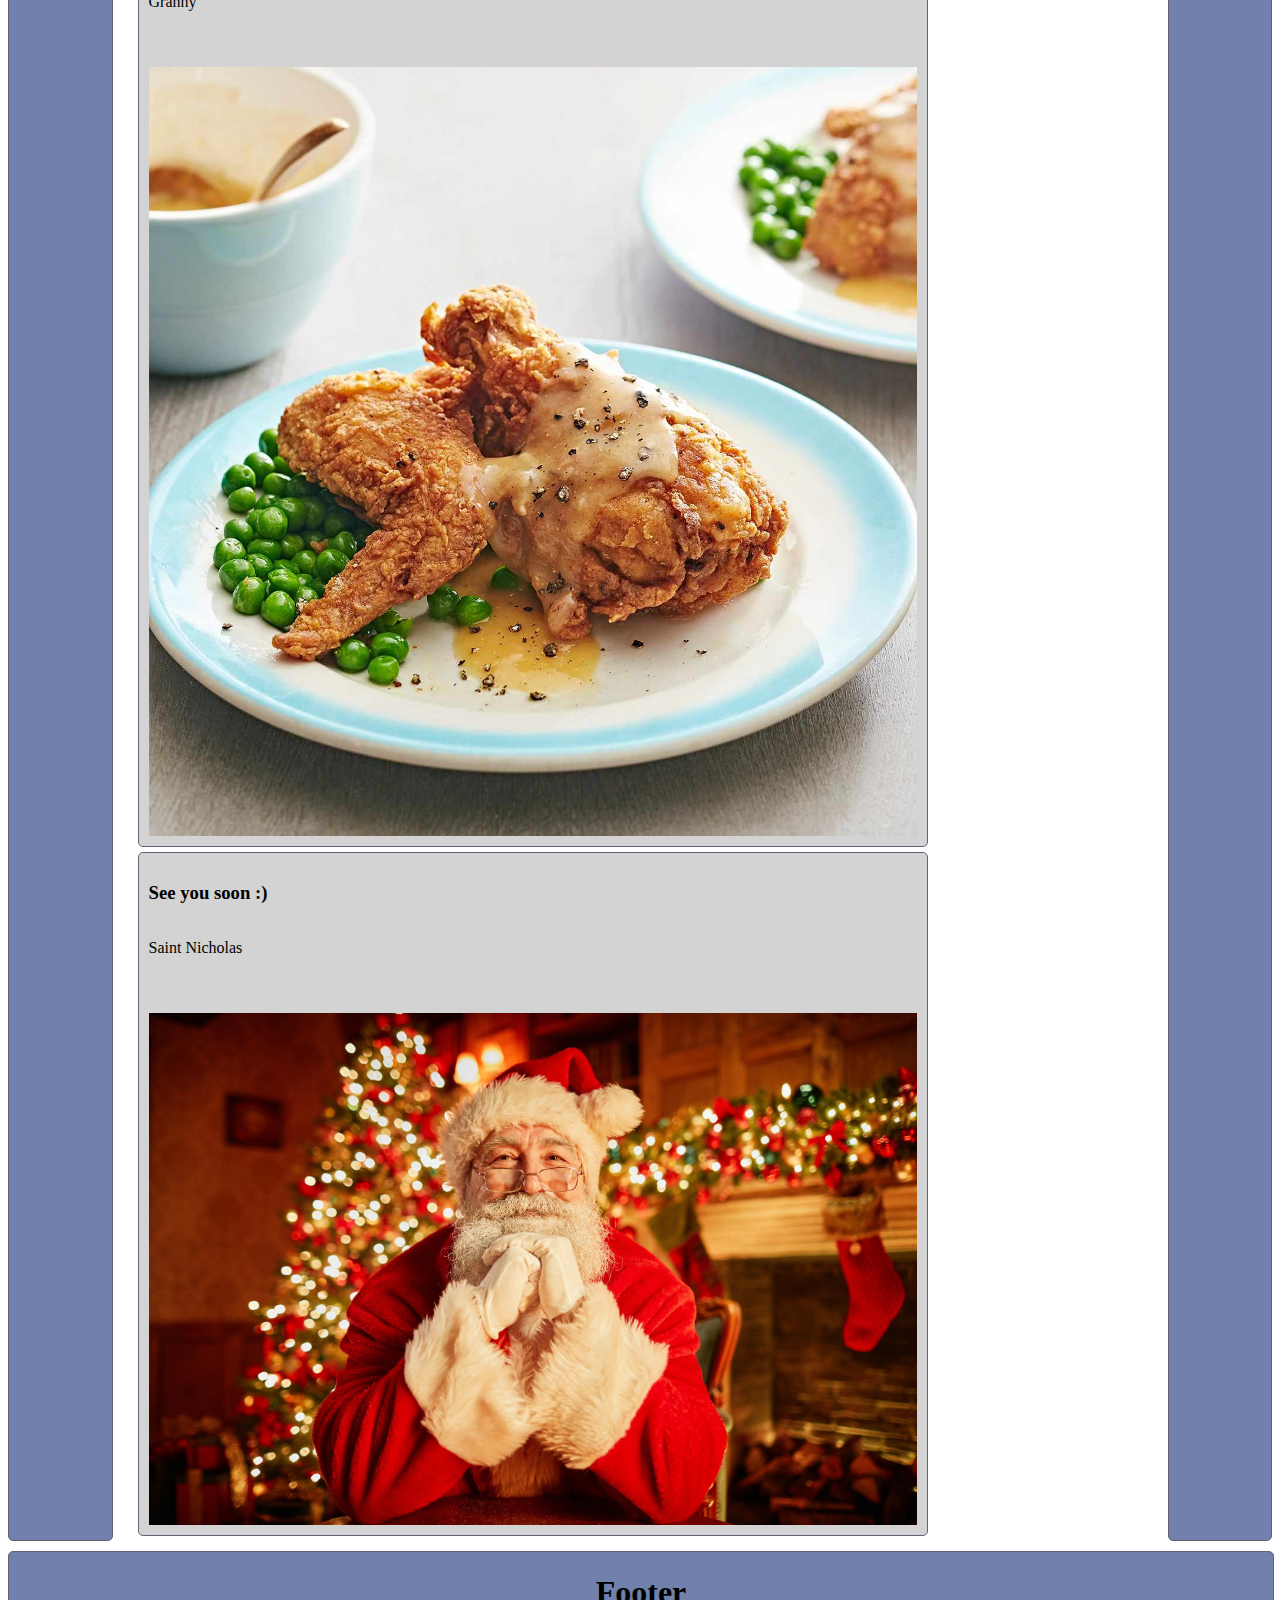
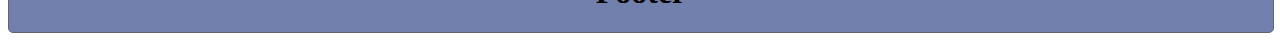
==== commit ff43d178: "Merge branch 'dropdownHW2'" ====
--- a/index.html
+++ b/index.html
@@ -4,7 +4,9 @@
     <meta charset="UTF-8">
     <meta name="viewport" content="width=device-width, initial-scale=1.0">
     <link rel="stylesheet" href="style.css">
+    <script type="text/javascript" src="src/js/script.js"></script>
     <title>Index</title>
+
   </head>
   <body>
     <div class="header">
@@ -25,7 +27,8 @@
     <div class="content">
         <div class="left-box"></div>
         <div class="middle-box">
-            <div class="image-box">
+            <section>
+            <!-- <div class="image-box">
                 <div class="date">Oct 22, 2022</div>
                 <img class="image-top-left" src="res/images/profile_icon.png" alt="Profiil">
                 <img class="centered-image" src="res/images/tartu2024.jpg" alt="Tartu 2024">
@@ -67,7 +70,8 @@
                     Funny house
                 </div>
                 <img class="image-bottom-left" src="res/images/like.jpg" alt="Like">
-            </div>
+            </div> -->
+        </section>
         </div>
         <div class="right-box"></div>
     </div>
--- a/style.css
+++ b/style.css
@@ -34,6 +34,20 @@
     border-right: none;
 }
 
+.dropdown{
+    display: inline;
+    position: absolute;
+    right: 130px;
+    top: 85px;
+}
+.dropdown div{
+    padding: 5px 5px;
+    position: absolute;
+    background-color: #c5cdea;
+    border-radius: 5px;
+    display: none;
+}
+
 #logo {
     position: absolute;
     right: 4%;
